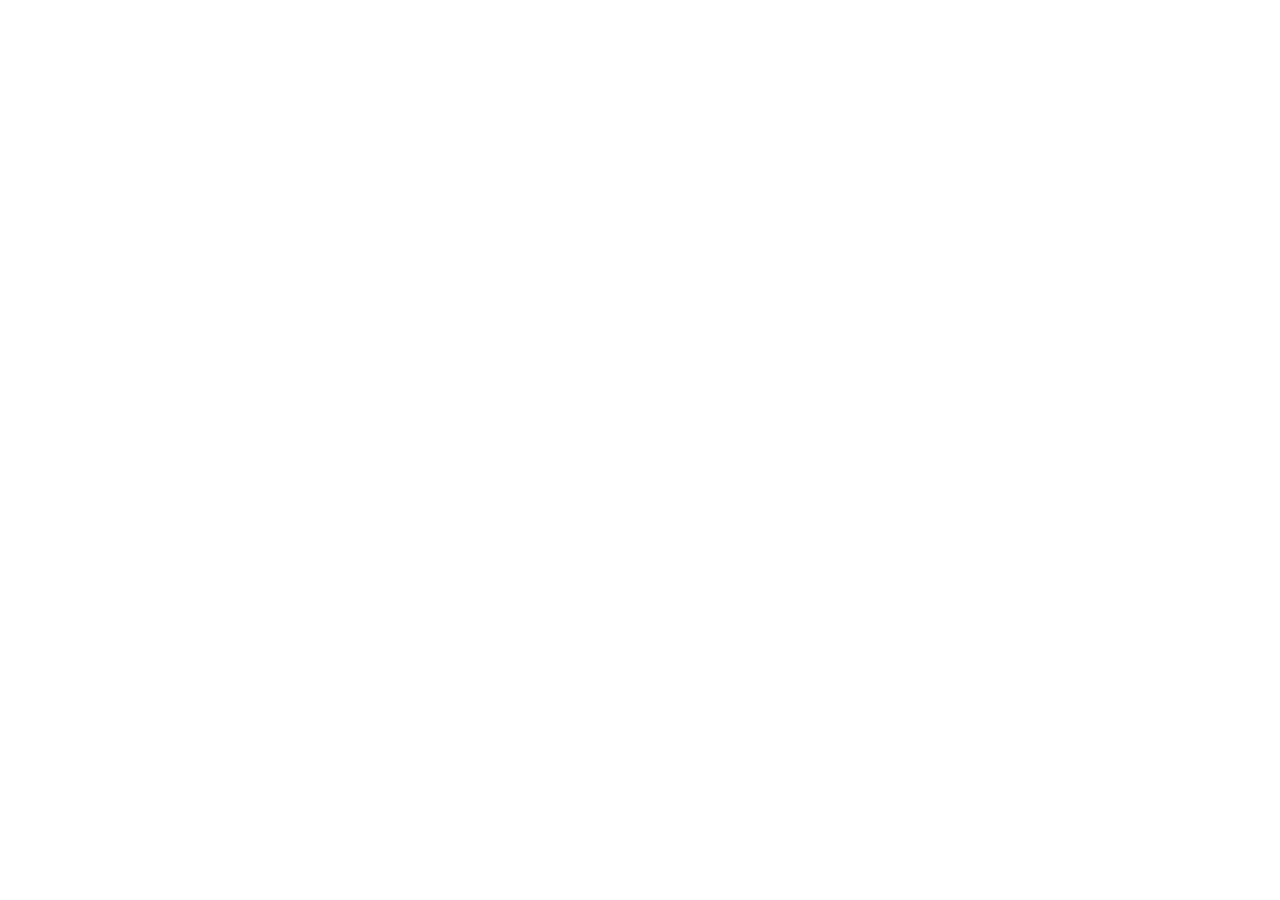
==== index.html @ 762ff201 "Initial commit" ====
<!DOCTYPE html>
<html lang="en">
<link rel="stylesheet" href="style.css">
    <meta charset="UTF-8">
    <meta name="viewport" content="width=device-width, initial-scale=1.0">
    <title>Document</title>
</head>
<body>
    
</body>
</html>
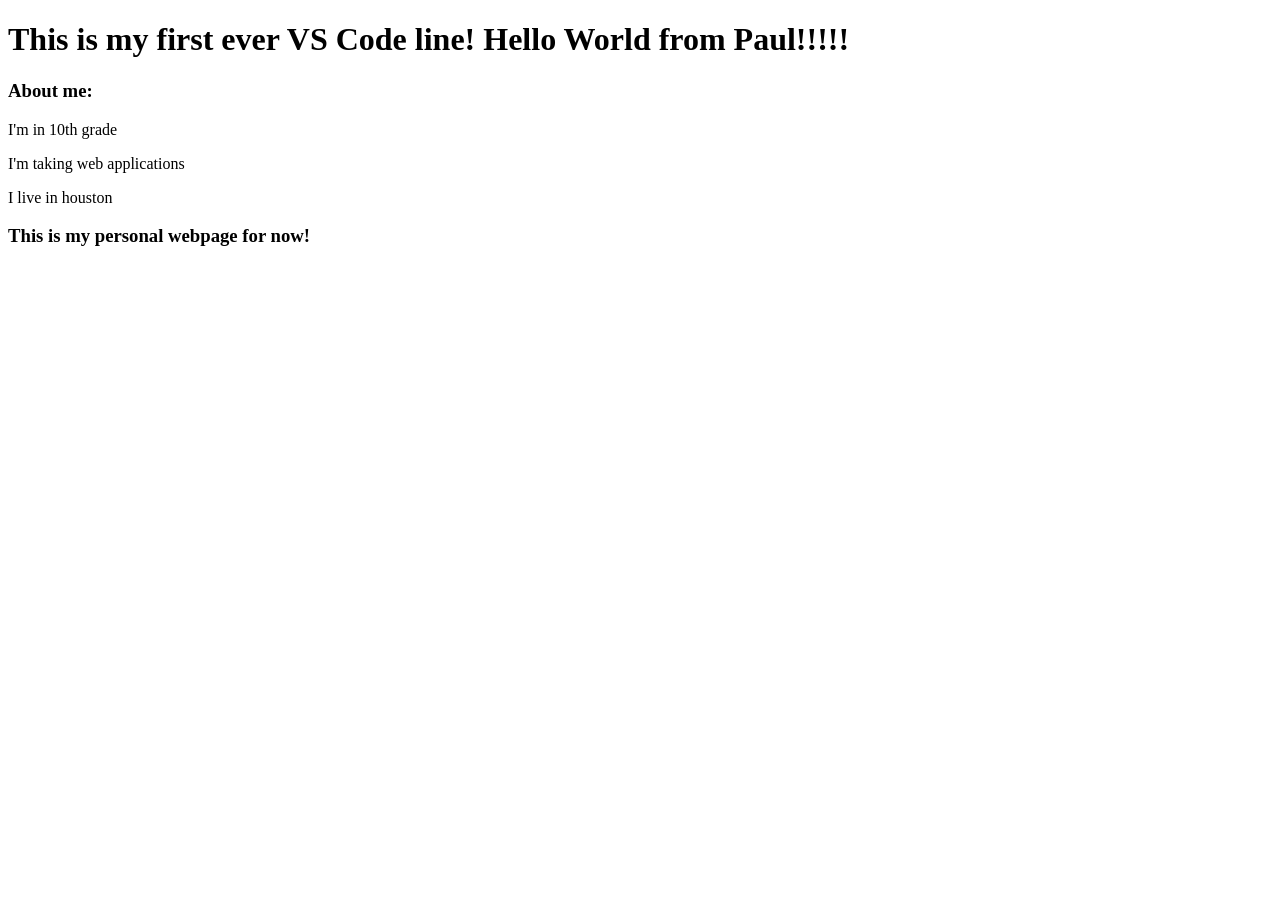
==== commit ee4617f7: "First Change" ====
--- a/index.html
+++ b/index.html
@@ -6,6 +6,13 @@
     <title>Document</title>
 </head>
 <body>
-    
+<h1> This is my first ever VS Code line! Hello World from Paul!!!!!</h1>
+<h3> About me:</h3>
+<p> I'm in 10th grade</p>
+<p> I'm taking web applications</p>
+<p> I live in houston</p>
+<p> </p>
+<p> </p>
+<h3> This is my personal webpage for now!</h3>
 </body>
 </html>
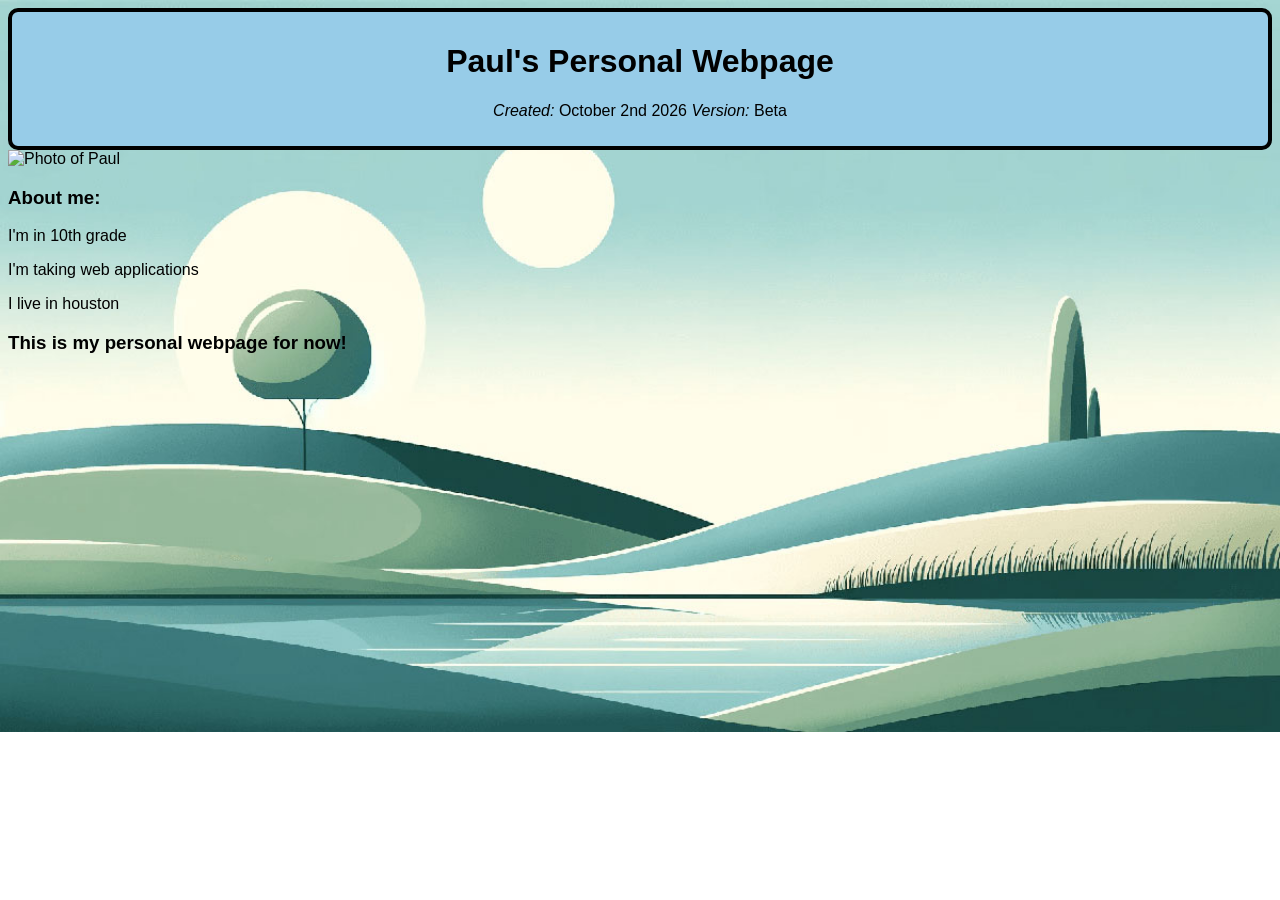
==== commit 5bc81216: "Initial commit" ====
--- a/index.html
+++ b/index.html
@@ -3,10 +3,18 @@
 <link rel="stylesheet" href="style.css">
     <meta charset="UTF-8">
     <meta name="viewport" content="width=device-width, initial-scale=1.0">
-    <title>Document</title>
+    <title>Paul's Personal Web Page</title>
 </head>
 <body>
-<h1> This is my first ever VS Code line! Hello World from Paul!!!!!</h1>
+    <div class = "title">
+<h1>Paul's Personal Webpage</h1>
+<p><em>Created:</em> October 2nd 2026 <em>Version: </em> Beta</p>
+    </div>
+    <div class = "maininfo">
+    <img href = "Paul.png" alt = "Photo of Paul">
+     
+
+    </div>
 <h3> About me:</h3>
 <p> I'm in 10th grade</p>
 <p> I'm taking web applications</p>
--- a/style.css
+++ b/style.css
@@ -0,0 +1,20 @@
+body{
+/* I learnt this outside of the tutorials (importing a jpg into my folder and linking it to be the background of the website). 
+*/
+background-image: url("CalmTree.jpg"); 
+background-size: cover;
+background-repeat: no-repeat;
+}
+
+*{
+    font-family: 'Segoe UI', Tahoma, Geneva, Verdana, sans-serif
+}
+
+.title{
+    background-color: rgb(151,204,232);
+    height: 40vf;
+    border: 4px solid black;
+    padding: 10px;
+    text-align: center;
+    border-radius: 10px;
+}
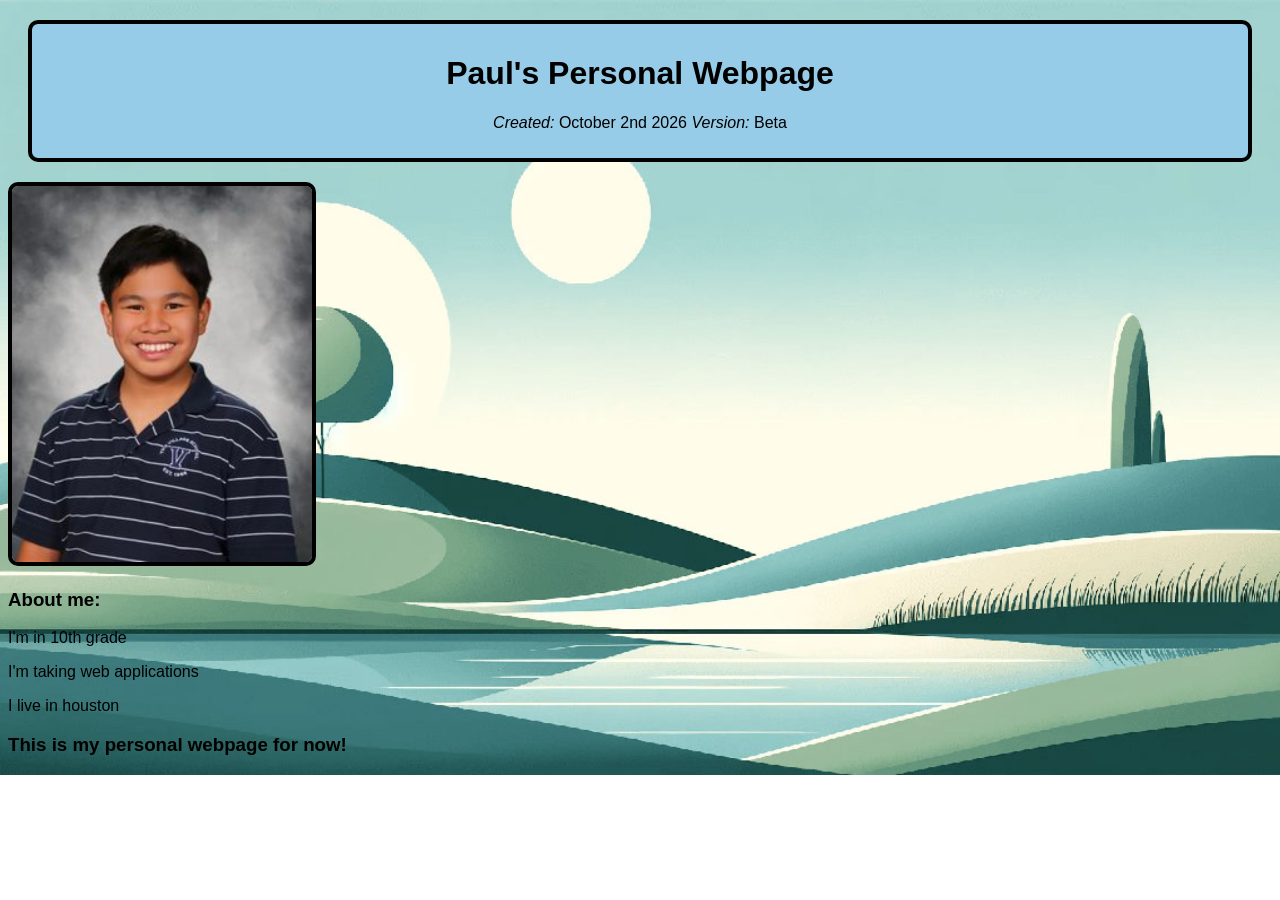
==== commit 19d9547b: "I did the home page" ====
--- a/index.html
+++ b/index.html
@@ -11,16 +11,15 @@
 <p><em>Created:</em> October 2nd 2026 <em>Version: </em> Beta</p>
     </div>
     <div class = "maininfo">
-    <img href = "Paul.png" alt = "Photo of Paul">
-     
-
-    </div>
-<h3> About me:</h3>
-<p> I'm in 10th grade</p>
-<p> I'm taking web applications</p>
+    <img src = "Paul.png" alt = "Photo of Paul" class = "Paul">
+    <h3> About me:</h3>
+    <p> I'm in 10th grade</p>
+     <p> I'm taking web applications</p>
 <p> I live in houston</p>
 <p> </p>
 <p> </p>
 <h3> This is my personal webpage for now!</h3>
+
+    </div>
 </body>
 </html>
--- a/style.css
+++ b/style.css
@@ -17,4 +17,13 @@
     padding: 10px;
     text-align: center;
     border-radius: 10px;
+    margin: 20px;
+}
+
+.Paul{
+ margin-left: auto;
+ margin-right: auto;
+ border: 4px solid black;
+ border-radius: 10px;
+ max-width: 300px;
 }
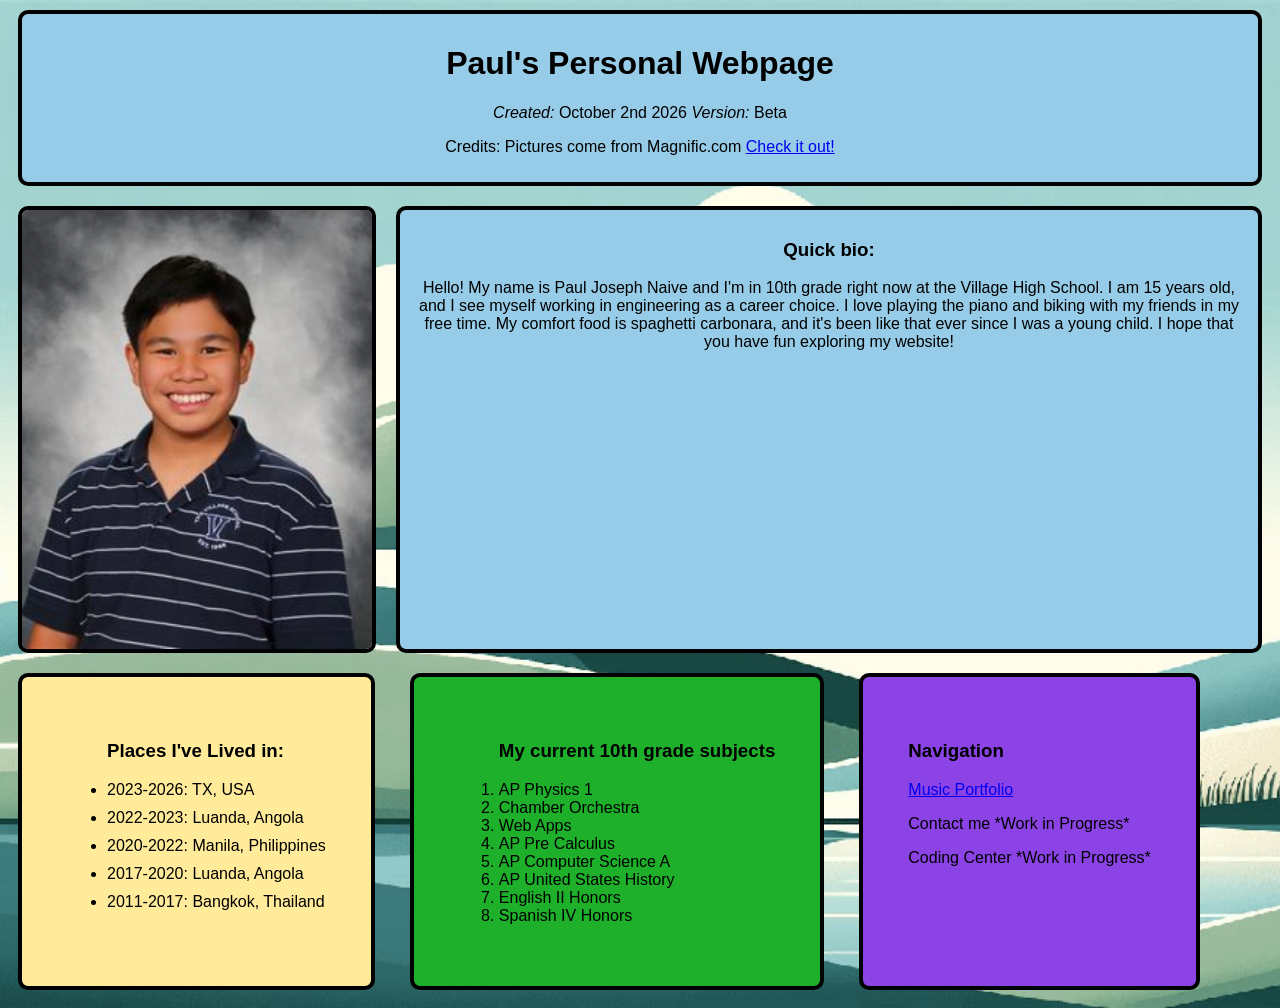
==== commit a370c0f9: "I updated the Home Page and started on the music page" ====
--- a/index.html
+++ b/index.html
@@ -1,25 +1,62 @@
 <!DOCTYPE html>
 <html lang="en">
 <link rel="stylesheet" href="style.css">
-    <meta charset="UTF-8">
-    <meta name="viewport" content="width=device-width, initial-scale=1.0">
-    <title>Paul's Personal Web Page</title>
+<meta charset="UTF-8">
+<meta name="viewport" content="width=device-width, initial-scale=1.0">
+<title>Paul's Personal Web Page</title>
 </head>
+
 <body>
-    <div class = "title">
-<h1>Paul's Personal Webpage</h1>
-<p><em>Created:</em> October 2nd 2026 <em>Version: </em> Beta</p>
+    <div class="title">
+        <h1>Paul's Personal Webpage</h1>
+        <p><em>Created:</em> October 2nd 2026 <em>Version: </em> Beta</p>
+        <p>Credits: Pictures come from Magnific.com <a href = "https://www.magnific.com/">Check it out!</a></p>
     </div>
-    <div class = "maininfo">
-    <img src = "Paul.png" alt = "Photo of Paul" class = "Paul">
-    <h3> About me:</h3>
-    <p> I'm in 10th grade</p>
-     <p> I'm taking web applications</p>
-<p> I live in houston</p>
-<p> </p>
-<p> </p>
-<h3> This is my personal webpage for now!</h3>
 
+    <div class="maininfo">
+        <img src="Paul.png" alt="Photo of Paul" class="Paul">
+        <div class="bio">
+            <h3>Quick bio:</h3>
+            <p> Hello! My name is Paul Joseph Naive and I'm in 10th grade 
+                right now at the Village High School. I am 15 years old, and
+                I see myself working in engineering as a career choice. I love
+                playing the piano and biking with my friends in my free time. My
+                comfort food is spaghetti carbonara, and it's been like that ever since
+                I was a young child. I hope that you have fun exploring my website!                
+            </p>
+        </div>
+    </div>
+
+    <div class="Lists"> 
+    <div class = "Placelist">
+    <ul>
+        <h3>Places I've Lived in: </h3>
+        <li>2023-2026: TX, USA</li>
+        <li>2022-2023: Luanda, Angola</li>
+        <li>2020-2022: Manila, Philippines</li>
+        <li>2017-2020: Luanda, Angola</li>
+        <li>2011-2017: Bangkok, Thailand</li>
+    </ul>
+    </div>
+    <div class = "subjects">
+        <ol>
+        <h3>My current 10th grade subjects</h3>
+        <li>AP Physics 1</li>
+        <li>Chamber Orchestra</li>
+        <li>Web Apps</li>
+        <li>AP Pre Calculus</li>
+        <li>AP Computer Science A</li>
+        <li>AP United States History</li>
+        <li>English II Honors</li>
+        <li>Spanish IV Honors</li>
+        </ol>
+    </div>
+    <div class = "navbar">
+        <h3>Navigation</h3>
+        <a href="music.html">Music Portfolio</a>
+        <p>Contact me *Work in Progress*</p>
+        <p>Coding Center *Work in Progress*</p>
     </div>
 </body>
+
 </html>
--- a/style.css
+++ b/style.css
@@ -12,18 +12,72 @@
 
 .title{
     background-color: rgb(151,204,232);
-    height: 40vf;
     border: 4px solid black;
     padding: 10px;
     text-align: center;
     border-radius: 10px;
-    margin: 20px;
+    margin: 10px;
 }
 
 .Paul{
- margin-left: auto;
- margin-right: auto;
  border: 4px solid black;
  border-radius: 10px;
- max-width: 300px;
-}+ max-width: 350px;
+ margin: 10px;
+}
+
+.maininfo
+{
+    display: flex; /* I learnt this online. div are block-level elements,
+    but so I can include the text and the photo in the same line, I used 
+    display: flex; which makes everything flow.
+    */
+    /*
+    This aligns everything to the center.
+    */
+
+}
+
+.bio{
+    background-color: rgb(151,204,232);
+    border: 4px solid black;
+    padding: 10px;
+    text-align: center;
+    border-radius: 10px;
+    margin: 10px; 
+}
+
+.Placelist li{
+    /*this creates a 10 pixel gap between each item 
+    */
+margin-bottom: 10px;
+}
+
+.Placelist{
+    background-color: rgb(255,235,153);
+    border: 4px solid black;
+    padding: 45px;
+    border-radius: 10px;
+    margin:10px; 
+}
+
+.subjects{
+   background-color: rgb(30, 176, 42);
+    border: 4px solid black;
+    padding: 45px;
+    border-radius: 10px;
+    margin:10px;  
+}
+
+.Lists{
+    display: flex;
+    gap: 15px;
+}
+
+.navbar{
+   background-color: rgb(140, 67, 230);
+    border: 4px solid black;
+    padding: 45px;
+    border-radius: 10px;
+    margin:10px;  
+}
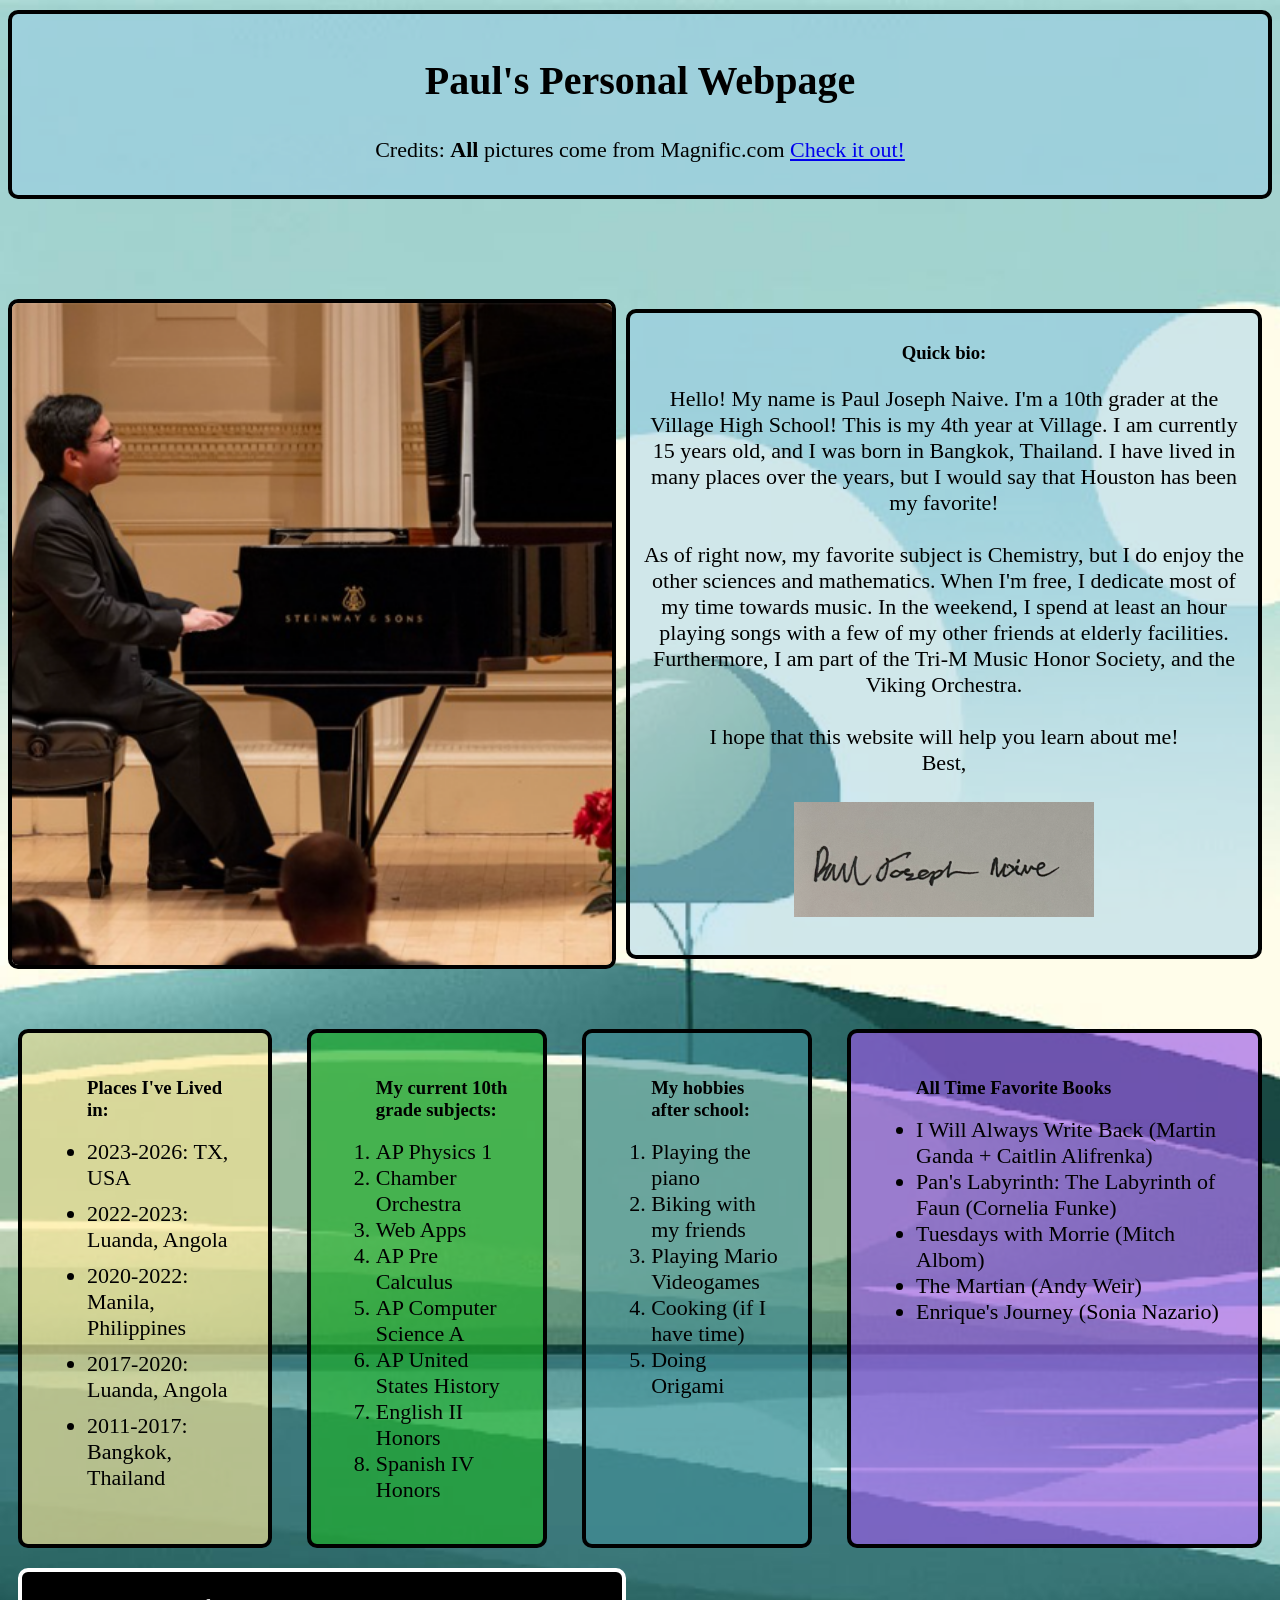
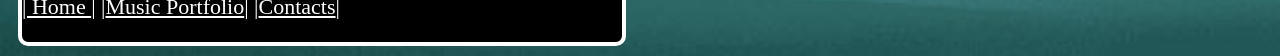
==== commit 3f11b375: "I worked on the other pages and added a few comments" ====
--- a/index.html
+++ b/index.html
@@ -1,62 +1,123 @@
+<!--
+This is the HTML boilerplate. It includes the basic structure
+for a typical HTML file. For example, it sets the character
+encoding to UTF-8, links the file to the style.css document,
+specifies the document's language as English, etc...
+-->
+<!-- This tells your browser to render the page using the modern HTML 5 -->
 <!DOCTYPE html>
 <html lang="en">
 <link rel="stylesheet" href="style.css">
 <meta charset="UTF-8">
+<!--This helps with scaling the webpage to your device's width and height in order to make it compatible-->
 <meta name="viewport" content="width=device-width, initial-scale=1.0">
 <title>Paul's Personal Web Page</title>
 </head>
 
+<!--The body element holds all the visible components for the website-->
 <body>
-    <div class="title">
-        <h1>Paul's Personal Webpage</h1>
-        <p><em>Created:</em> October 2nd 2026 <em>Version: </em> Beta</p>
-        <p>Credits: Pictures come from Magnific.com <a href = "https://www.magnific.com/">Check it out!</a></p>
-    </div>
 
-    <div class="maininfo">
-        <img src="Paul.png" alt="Photo of Paul" class="Paul">
-        <div class="bio">
-            <h3>Quick bio:</h3>
-            <p> Hello! My name is Paul Joseph Naive and I'm in 10th grade 
-                right now at the Village High School. I am 15 years old, and
-                I see myself working in engineering as a career choice. I love
-                playing the piano and biking with my friends in my free time. My
-                comfort food is spaghetti carbonara, and it's been like that ever since
-                I was a young child. I hope that you have fun exploring my website!                
-            </p>
+    <!--
+    This section element helps with the organization of the text box. The title includes a h1 element with the title, and a paragraph element, crediting 
+    magnific.com for the pictures. (It also includes a link to magnific.com using the anchor element.)
+
+    Section and div elements group other elements to help with organization especially with CSS styling.
+-->
+    <section class="title">
+            <h1>Paul's Personal Webpage</h1>
+            <p>Credits: <strong>All</strong> pictures come from Magnific.com <a href="https://www.magnific.com/">Check
+                    it
+                    out!</a></p>
+        </div>
+    </section>
+
+    <main>
+        <!-- a div element has the class "maininfo" which will be used for styling -->
+        <section class = "maininfo">
+                <!--Image element with the attributes src to the link (FinalPaul.png), alt comment of "Photo of Paul" for accessibility, and it belongs to the class "Paul" -->
+                <img src="FinalPaul.png" alt="Photo of Paul" class="Paul">
+
+                <!--another div which has the class of bio contains a quick biography about me using <p> and <h3> elements for text and <br> elements to go next lines.-->
+                <div class="bio">
+                    <h3>Quick bio:</h3>
+                    <p> Hello! My name is Paul Joseph Naive. I'm a 10th grader at the Village High School! This is my
+                        4th year
+                        at Village.
+
+                        I am currently 15 years old, and I was born in Bangkok, Thailand. I have lived in many places
+                        over the years, but I would say that Houston has been my favorite!
+                        <br></br>
+
+                        As of right now, my favorite subject is Chemistry, but I do enjoy the other sciences
+                        and mathematics. When I'm free, I dedicate most of my time towards music. In the weekend,
+                        I spend at least an hour playing songs with a few of my other friends at elderly facilities.
+                        Furthermore,
+                        I am part of the Tri-M Music Honor Society, and the Viking Orchestra.
+                        <br></br>
+
+                        I hope that this website will help you learn about me!
+
+                        <br>
+                        Best,
+                        <br><br>
+                        <!--Another image element with the attributes src to the link (Sig.png), alt for accessibility, and it belongs to the class "signature" -->
+                        <img src="Sig.png" alt="Signature" class="signature">
+                    </p>
+                </div>
+        </section>
+    </main>
+
+    <section>
+    <div class="Lists">
+        <div class="Placelist">
+            <ul>
+                <h3>Places I've Lived in: </h3>
+                <li>2023-2026: TX, USA</li>
+                <li>2022-2023: Luanda, Angola</li>
+                <li>2020-2022: Manila, Philippines</li>
+                <li>2017-2020: Luanda, Angola</li>
+                <li>2011-2017: Bangkok, Thailand</li>
+            </ul>
+        </div>
+        <div class="subjects">
+            <ol>
+                <h3>My current 10th grade subjects: </h3>
+                <li>AP Physics 1</li>
+                <li>Chamber Orchestra</li>
+                <li>Web Apps</li>
+                <li>AP Pre Calculus</li>
+                <li>AP Computer Science A</li>
+                <li>AP United States History</li>
+                <li>English II Honors</li>
+                <li>Spanish IV Honors</li>
+            </ol>
+        </div>
+        <div class="hobbies">
+            <ol>
+                <h3>My hobbies after school: </h3>
+                <li>Playing the piano</li>
+                <li>Biking with my friends</li>
+                <li>Playing Mario Videogames</li>
+                <li>Cooking (if I have time)</li>
+                <li>Doing Origami</li>
+            </ol>
+        </div>
+        <div class="books">
+            <ul>
+                <h3>All Time Favorite Books</h3>
+                <li>I Will Always Write Back (Martin Ganda + Caitlin Alifrenka)</li>
+                <li>Pan's Labyrinth: The Labyrinth of Faun (Cornelia Funke)</li>
+                <li>Tuesdays with Morrie (Mitch Albom)</li>
+                <li>The Martian (Andy Weir)</li>
+                <li>Enrique's Journey (Sonia Nazario)</li>
+            </ul>
         </div>
     </div>
+</section>
 
-    <div class="Lists"> 
-    <div class = "Placelist">
-    <ul>
-        <h3>Places I've Lived in: </h3>
-        <li>2023-2026: TX, USA</li>
-        <li>2022-2023: Luanda, Angola</li>
-        <li>2020-2022: Manila, Philippines</li>
-        <li>2017-2020: Luanda, Angola</li>
-        <li>2011-2017: Bangkok, Thailand</li>
-    </ul>
-    </div>
-    <div class = "subjects">
-        <ol>
-        <h3>My current 10th grade subjects</h3>
-        <li>AP Physics 1</li>
-        <li>Chamber Orchestra</li>
-        <li>Web Apps</li>
-        <li>AP Pre Calculus</li>
-        <li>AP Computer Science A</li>
-        <li>AP United States History</li>
-        <li>English II Honors</li>
-        <li>Spanish IV Honors</li>
-        </ol>
-    </div>
-    <div class = "navbar">
-        <h3>Navigation</h3>
-        <a href="music.html">Music Portfolio</a>
-        <p>Contact me *Work in Progress*</p>
-        <p>Coding Center *Work in Progress*</p>
-    </div>
+    <div class="navbar">
+        <p><a href="index.html"> | Home </a>| |<a href="music.html">Music Portfolio</a>| |<a
+                href="contact.html">Contacts</a>|</p>
 </body>
 
 </html>
--- a/style.css
+++ b/style.css
@@ -1,29 +1,49 @@
-body{
+Body{
 /* I learnt this outside of the tutorials (importing a jpg into my folder and linking it to be the background of the website). 
 */
 background-image: url("CalmTree.jpg"); 
 background-size: cover;
-background-repeat: no-repeat;
 }
 
 *{
-    font-family: 'Segoe UI', Tahoma, Geneva, Verdana, sans-serif
+    font-family:Tahoma;
+}
+
+p{
+    font-size: 22px;
+}
+
+a{
+    font-size: 22px;
+}
+
+li{
+    font-size: 22px;
+}
+
+h1{
+    font-size: 40px;
 }
 
 .title{
-    background-color: rgb(151,204,232);
+    background-color: rgba(151, 204, 232, 0.454);
     border: 4px solid black;
     padding: 10px;
     text-align: center;
     border-radius: 10px;
-    margin: 10px;
+    margin-top: 10px;
+    margin-bottom: 100px;
+}
+
+.signature{
+    max-width: 300px;
 }
 
 .Paul{
  border: 4px solid black;
  border-radius: 10px;
- max-width: 350px;
- margin: 10px;
+ max-width: 600px;
+ object-fit: cover;
 }
 
 .maininfo
@@ -32,14 +52,12 @@
     but so I can include the text and the photo in the same line, I used 
     display: flex; which makes everything flow.
     */
-    /*
-    This aligns everything to the center.
-    */
+margin-bottom: 50px;
 
 }
 
 .bio{
-    background-color: rgb(151,204,232);
+    background-color: rgba(151, 204, 232, 0.454);
     border: 4px solid black;
     padding: 10px;
     text-align: center;
@@ -54,19 +72,30 @@
 }
 
 .Placelist{
-    background-color: rgb(255,235,153);
+    background-color: rgba(255, 235, 153, 0.622);
     border: 4px solid black;
-    padding: 45px;
+    padding: 25px;
     border-radius: 10px;
     margin:10px; 
+    text-align:left;
+}
+
+.hobbies{
+    background-color: rgba(67, 147, 158, 0.531);
+    border: 4px solid black;
+    padding: 25px;
+    border-radius: 10px;
+    margin:10px; 
+    text-align:left;
 }
 
 .subjects{
-   background-color: rgb(30, 176, 42);
+   background-color: rgba(30, 176, 42, 0.664);
     border: 4px solid black;
-    padding: 45px;
+    padding: 25px;
     border-radius: 10px;
     margin:10px;  
+    text-align:left;
 }
 
 .Lists{
@@ -74,10 +103,28 @@
     gap: 15px;
 }
 
-.navbar{
-   background-color: rgb(140, 67, 230);
+.books{
+   background-color: rgba(155, 91, 233, 0.652);
     border: 4px solid black;
-    padding: 45px;
+    padding: 25px;
     border-radius: 10px;
     margin:10px;  
+    text-align:left;
 }
+
+.navbar{
+    background-color: rgb(0, 0, 0);
+    border: 4px solid white;
+    border-radius: 10px;
+    margin: 10px;
+    max-width: 600px; 
+    
+}
+
+.navbar a{
+color: white;
+}
+
+.navbar p{
+color: white;
+}
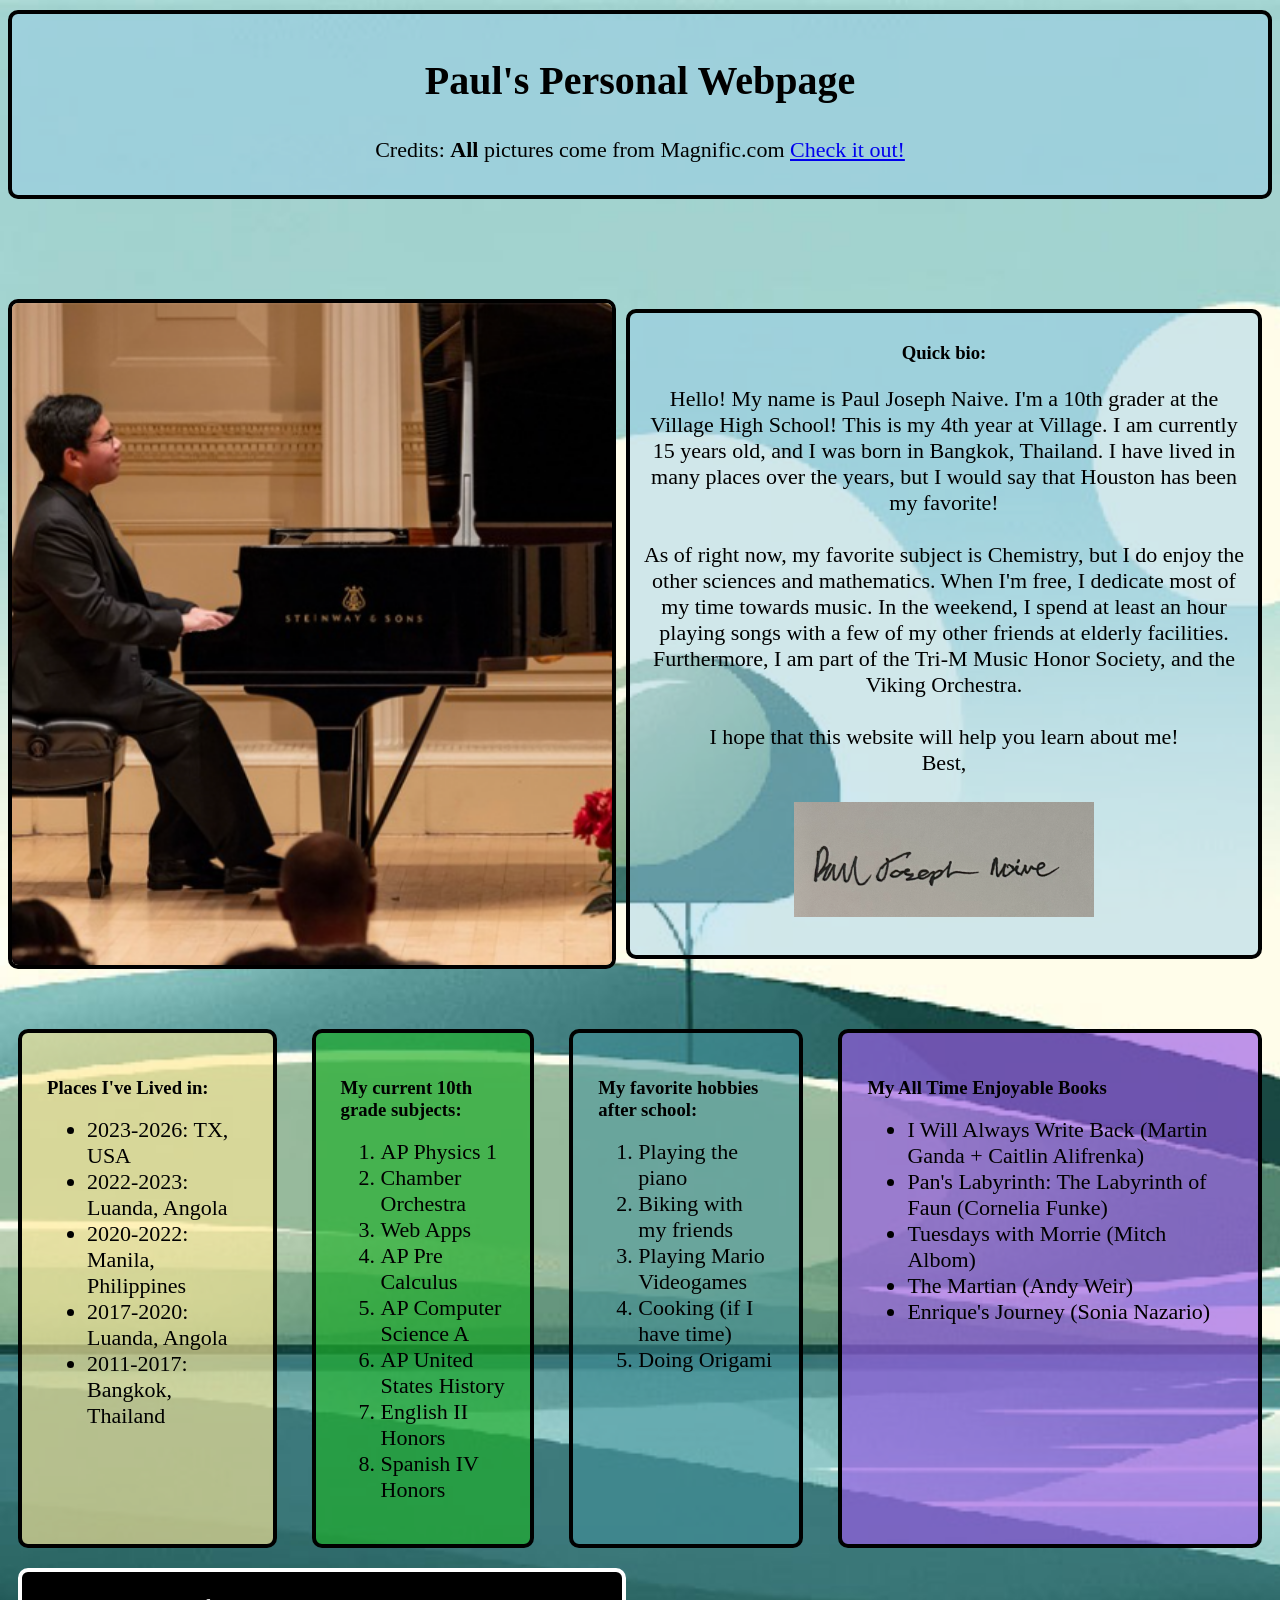
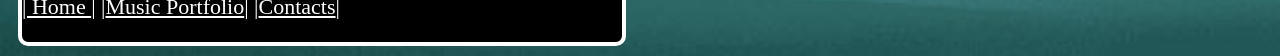
==== commit 60180650: "I finalized the comments and fixed a few things here and there as my final pass" ====
--- a/index.html
+++ b/index.html
@@ -18,13 +18,14 @@
 <body>
 
     <!--
-    This section element helps with the organization of the text box. The title includes a h1 element with the title, and a paragraph element, crediting 
+    This section element helps with the organization of the title box. The title includes a h1 element with the title, and a paragraph element, crediting 
     magnific.com for the pictures. (It also includes a link to magnific.com using the anchor element.)
 
     Section and div elements group other elements to help with organization especially with CSS styling.
 -->
     <section class="title">
             <h1>Paul's Personal Webpage</h1>
+            <!--<strong> bolds the enclosed text-->
             <p>Credits: <strong>All</strong> pictures come from Magnific.com <a href="https://www.magnific.com/">Check
                     it
                     out!</a></p>
@@ -32,12 +33,13 @@
     </section>
 
     <main>
-        <!-- a div element has the class "maininfo" which will be used for styling -->
+        <!-- a section element has the class "maininfo" which will be used for styling -->
         <section class = "maininfo">
                 <!--Image element with the attributes src to the link (FinalPaul.png), alt comment of "Photo of Paul" for accessibility, and it belongs to the class "Paul" -->
                 <img src="FinalPaul.png" alt="Photo of Paul" class="Paul">
 
-                <!--another div which has the class of bio contains a quick biography about me using <p> and <h3> elements for text and <br> elements to go next lines.-->
+                <!--a div element (used for organization) which has the class of bio contains a quick biography about me using <p> (paragraph
+                    and <h3> (header) elements for text and <br> elements to go next lines.-->
                 <div class="bio">
                     <h3>Quick bio:</h3>
                     <p> Hello! My name is Paul Joseph Naive. I'm a 10th grader at the Village High School! This is my
@@ -67,11 +69,15 @@
         </section>
     </main>
 
-    <section>
-    <div class="Lists">
+    <!--This section has the class of "Lists" and it contains multiple div elements that will be used to create ordered
+    and unordered lists-->
+    <section class="Lists">
+        <!--This div element has a class of Placelist which will be used for styling in CSS. Every other list below this one
+        also has its own div with its appropriate name.-->
         <div class="Placelist">
+            <h3>Places I've Lived in: </h3>
+            <!--This represents an unordered list that has list elements that talk about where and when I've lived over the years.-->
             <ul>
-                <h3>Places I've Lived in: </h3>
                 <li>2023-2026: TX, USA</li>
                 <li>2022-2023: Luanda, Angola</li>
                 <li>2020-2022: Manila, Philippines</li>
@@ -80,8 +86,9 @@
             </ul>
         </div>
         <div class="subjects">
+            <h3>My current 10th grade subjects: </h3>
+            <!--This represents an ordered (numbered) list that has list <li> elements that talk about my current subjects in school-->
             <ol>
-                <h3>My current 10th grade subjects: </h3>
                 <li>AP Physics 1</li>
                 <li>Chamber Orchestra</li>
                 <li>Web Apps</li>
@@ -93,8 +100,9 @@
             </ol>
         </div>
         <div class="hobbies">
+            <!--This represents an ordered (numbered) list that has list <li> elements that talk about my favorite hobbies to do after school-->
+            <h3>My favorite hobbies after school: </h3>
             <ol>
-                <h3>My hobbies after school: </h3>
                 <li>Playing the piano</li>
                 <li>Biking with my friends</li>
                 <li>Playing Mario Videogames</li>
@@ -102,9 +110,12 @@
                 <li>Doing Origami</li>
             </ol>
         </div>
+
+
         <div class="books">
+            <h3>My All Time Enjoyable Books</h3>
+            <!--This shows another unordered list that has <li> elements that will talk about some of the books I really loved reading.;-->
             <ul>
-                <h3>All Time Favorite Books</h3>
                 <li>I Will Always Write Back (Martin Ganda + Caitlin Alifrenka)</li>
                 <li>Pan's Labyrinth: The Labyrinth of Faun (Cornelia Funke)</li>
                 <li>Tuesdays with Morrie (Mitch Albom)</li>
@@ -112,12 +123,16 @@
                 <li>Enrique's Journey (Sonia Nazario)</li>
             </ul>
         </div>
-    </div>
-</section>
+    </section>
 
-    <div class="navbar">
+    <!--This section has the class of "navbar" and includes elements related to navigating the whole webpage.-->
+    <section class="navbar">
+        <!--Anchored within a <p> element are multiple anchor elements which contain the attribute href 
+            and its specific values corresponding to different links of the web page. This helps the user 
+            navigate between different tabs of the website.-->
         <p><a href="index.html"> | Home </a>| |<a href="music.html">Music Portfolio</a>| |<a
                 href="contact.html">Contacts</a>|</p>
+    </section>
 </body>
 
 </html>
--- a/style.css
+++ b/style.css
@@ -1,61 +1,92 @@
+/* This styles the body element itself in the index.html file
+*/
 Body{
-/* I learnt this outside of the tutorials (importing a jpg into my folder and linking it to be the background of the website). 
+/*  the property of background-image will have the background of the CalmTree.jpg image which is also in my PaulNaive-Website Folder.
+Furthermore, background-size cover means the background will cover the entiretiy of the body element. 
 */
 background-image: url("CalmTree.jpg"); 
 background-size: cover;
 }
 
+/* This targets every element in the index.html file and changes its font to Tahoma.*/
 *{
     font-family:Tahoma;
 }
-
+/* This sets all of the paragraph elements in the file to have a font size of 22 pixels.
+*/
 p{
     font-size: 22px;
 }
 
+/* This sets all of the anchor elements in the file to have a font size of 22 pixels.
+*/
 a{
     font-size: 22px;
 }
 
+/* This sets all of the anchor elements in the file to have a font size of 22 pixels.
+*/
 li{
     font-size: 22px;
 }
 
+/* The property (font size) has the value of 40px and it will be applied to all h1 elements.
+*/
 h1{
     font-size: 40px;
 }
 
+/* All of this will be applied to the element that has the class named "title"
+*/
 .title{
+    /* The background color of the .title section will have a background color of the following rgb value below. (The a value determines how transparent it is).
+    Furthermore, the border property with the value of 4px, solid, and black, will give a solid, all black 4 pixel border to the .title section. Furthermore, the padding
+    (internal spacing) has a value of 10px all throughout. The margin-top: 10px means that the .title section will have a 10px "blank space" on top and the margin-bottom: 100px;
+    means that it will have at least a 100px gap until the element right below the section. 
+    */
     background-color: rgba(151, 204, 232, 0.454);
     border: 4px solid black;
     padding: 10px;
+    /* This makes all the text center-aligned within the .title section.*/
     text-align: center;
+    /* This makes the edges of the photo quite curved */
     border-radius: 10px;
     margin-top: 10px;
     margin-bottom: 100px;
 }
 
+/* This makes the image with .signature class have a maximum width of 300 pixels*/
 .signature{
     max-width: 300px;
 }
 
+/* Similar to whats explained in the .title section, the .Paul image will have a border which is a 4 pixel solid black line. It would also have curved edges, a max-width
+of 600px.
+*/
 .Paul{
  border: 4px solid black;
  border-radius: 10px;
  max-width: 600px;
+
+ /*This is something I learnt outside of the tutorials. This means that the image would fill its container's proportions
+ while still maintaining its original proportions. */
  object-fit: cover;
 }
 
 .maininfo
 {
-    display: flex; /* I learnt this online. div are block-level elements,
-    but so I can include the text and the photo in the same line, I used 
-    display: flex; which makes everything flow.
+    display: flex; /* I also earnt this online. div are block-level elements,
+    but in order for me to include the text (div) and the photo in the same line, I used 
+    display: flex; which makes everything stack side by side like a grid instead of stacking
+    vertically.
     */
 margin-bottom: 50px;
 
 }
 
+/* Similar to the styling of the Title class, this sets the background color to a certain color, defines its 
+curved edges + border style, and its margins + padding.
+*/
 .bio{
     background-color: rgba(151, 204, 232, 0.454);
     border: 4px solid black;
@@ -65,12 +96,9 @@
     margin: 10px; 
 }
 
-.Placelist li{
-    /*this creates a 10 pixel gap between each item 
-    */
-margin-bottom: 10px;
-}
-
+/* Similar to the styling of the Placelist class, this sets the background color to a certain color, defines its 
+curved edges + border style, and its margins + padding, but it also aligns the text to the left. 
+*/
 .Placelist{
     background-color: rgba(255, 235, 153, 0.622);
     border: 4px solid black;
@@ -80,6 +108,9 @@
     text-align:left;
 }
 
+/* Similar to the styling of the other classes above, this sets the background color to a certain color, defines its 
+curved edges + border style, and its margins + padding, but it also aligns the text to the left.
+*/
 .hobbies{
     background-color: rgba(67, 147, 158, 0.531);
     border: 4px solid black;
@@ -89,6 +120,9 @@
     text-align:left;
 }
 
+/* Similar to the styling of the classes above, this sets the background color to a certain color, defines its 
+curved edges + border style, and its margins + padding but it also aligns the text to the left.
+*/
 .subjects{
    background-color: rgba(30, 176, 42, 0.664);
     border: 4px solid black;
@@ -98,11 +132,16 @@
     text-align:left;
 }
 
+/* just like the styling of the .Maininfo class, this makes the element with the .List class to have a gap of 15 pixels
+between each div "child" element and it will stack the divs side by side.*/
 .Lists{
     display: flex;
     gap: 15px;
 }
 
+/* Similar to the styling of the classes above, this sets the background color to a certain color, defines its 
+curved edges + border style, and its margins + padding, but it also aligns the text to the left.
+*/
 .books{
    background-color: rgba(155, 91, 233, 0.652);
     border: 4px solid black;
@@ -112,6 +151,8 @@
     text-align:left;
 }
 
+/*Similar to the other stylings, this styles the section element with the class of navbar with similar values.
+*/
 .navbar{
     background-color: rgb(0, 0, 0);
     border: 4px solid white;
@@ -121,6 +162,9 @@
     
 }
 
+
+/* This sets the text on the navbar (either in the anchor element or p element) to be white.
+*/
 .navbar a{
 color: white;
 }
